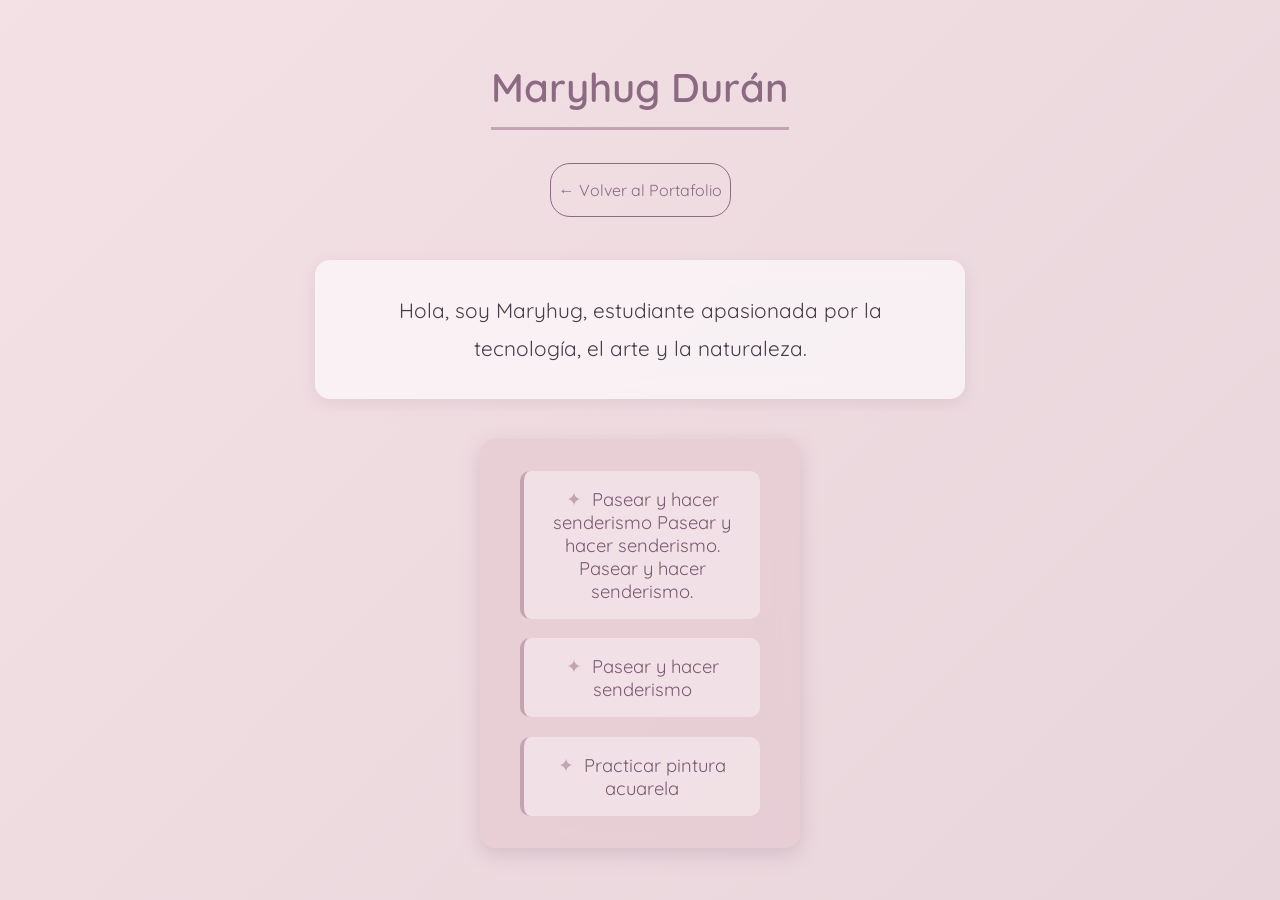
==== pages/biografia.html @ a813c3c6 "algunos cambios faltantes" ====
<!-- biografia.html -->
<!doctype html>
<html lang="es">
<head>
    <meta charset="UTF-8" />
    <title>Biografía</title>
    <link rel="stylesheet" href="../css/styles-bio.css" />
</head>
<body>

<header>
    <h1>Maryhug Durán</h1>
    <nav>
        <ul class="nav-list">
            <li><a href="../index.html">← Volver al Portafolio</a></li>
        </ul>
    </nav>
</header>

<p>Hola, soy Maryhug, estudiante apasionada por la tecnología, el arte y la naturaleza.</p>

<ul class="hobbies">
    <li>Pasear y hacer senderismo
        Pasear y hacer senderismo.
        Pasear y hacer senderismo.</li>
    <li>Pasear y hacer senderismo</li>
    <li>Practicar pintura acuarela</li>
</ul>

</body>
</html>
---- css/styles-bio.css ----
@import url('https://fonts.googleapis.com/css2?family=Quicksand:wght@300..700&display=swap');

* {
    margin: 0;
    padding: 0;
    box-sizing: border-box;
}

body {
    min-height: 100vh;
    display: flex;
    flex-direction: column;
    justify-content: center;
    align-items: center;
    background: linear-gradient(135deg, #f4e1e6 0%, #e8d5db 100%);
    font-family: "Quicksand", sans-serif;
    color: #4a3c4a;
    text-align: center;
    padding: 2rem;
}

/* HEADER */
header {
    margin-bottom: 40px;
    margin-top: 10px;
    animation: fadeInDown 0.8s ease;
}

header h1 {
    color: #8c6a82;
    font-size: 2.5rem;
    font-weight: 600;
    border-bottom: 3px solid #c4a3b3;
    padding-bottom: 15px;
    margin-bottom: 20px;
}

.nav-list {
    list-style: none;
    margin-top: 50px;
    margin-bottom: 20px;
}

.nav-list li a {
    color: #8c6a82;
    text-decoration: none;
    padding: 1rem 0.5rem;
    border-radius: 20px;
    border: 1px solid #8c6a82;
    transition: 0.3s;
    
}

.nav-list li a:hover {
    background-color: rgba(196,163,179,0.2);
    transform: translateY(-2px);
}

/* PÁRRAFO */
body > p {
    font-size: 1.3rem;
    max-width: 650px;
    margin-bottom: 2.5rem;
    line-height: 1.8;
    background-color: rgba(255, 255, 255, 0.6);
    padding: 2rem;
    border-radius: 15px;
    box-shadow: 0 4px 15px rgba(140, 106, 130, 0.15);
    backdrop-filter: blur(10px);
}

/* LISTA DE HOBBIES */
.hobbies {
    background-color: rgba(230, 203, 211, 0.8);
    border-radius: 15px;
    box-shadow: 0 6px 20px rgba(140, 106, 130, 0.25);
    list-style: none;
    padding: 2rem 2.5rem;
    width: 320px;
    backdrop-filter: blur(10px);
}

.hobbies li {
    margin-bottom: 1.2rem;
    font-size: 1.15rem;
    color: #7b5970;
    padding: 1rem 0.9rem;
    background-color: rgba(255, 255, 255, 0.4);
    border-radius: 10px;
    border-left: 4px solid #c4a3b3;
    transition: 0.3s;
    cursor: pointer;
}

.hobbies li:last-child {
    margin-bottom: 0;
}

.hobbies li:hover {
    background-color: rgba(255, 255, 255, 0.7);
    transform: translateX(8px);
    border-left-color: #8c6a82;
    box-shadow: 0 3px 10px rgba(140, 106, 130, 0.2);
}

.hobbies li::before {
    content: "✦";
    color: #c4a3b3;
    font-size: 1.2rem;
    margin-right: 10px;
}

/* ANIMACIONES */
@keyframes fadeInDown {
    from { opacity: 0; transform: translateY(-30px); }
    to { opacity: 1; transform: translateY(0); }
}
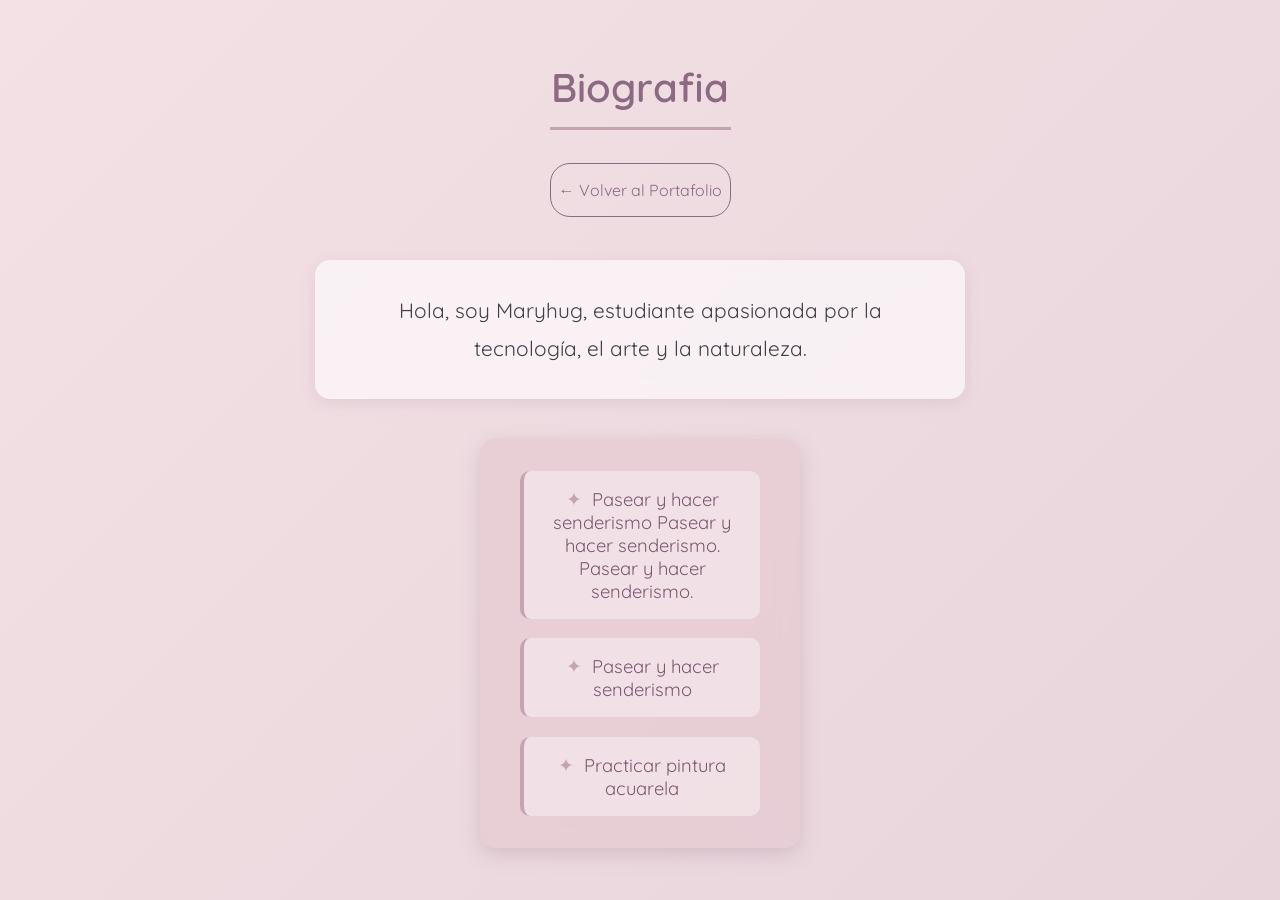
==== commit 60c2462b: "Historia de Usuario Semana 2" ====
--- a/pages/biografia.html
+++ b/pages/biografia.html
@@ -9,7 +9,7 @@
 <body>
 
 <header>
-    <h1>Maryhug Durán</h1>
+    <h1>Biografia</h1>
     <nav>
         <ul class="nav-list">
             <li><a href="../index.html">← Volver al Portafolio</a></li>
